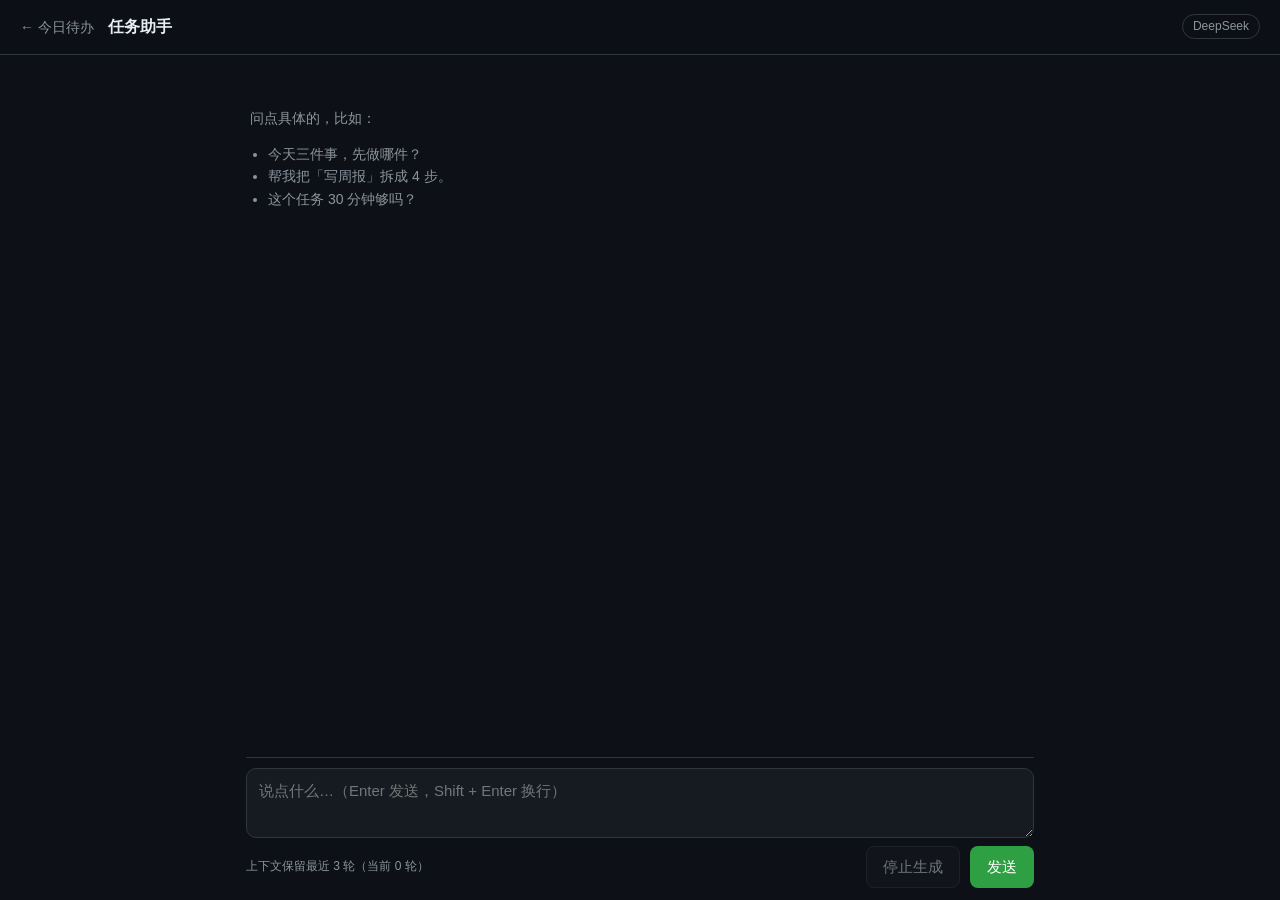
==== chat.html @ d9c42389 "feat: 任务助手对话页，流式输出与停止生成" ====
<!doctype html>
<html lang="zh-CN">
<head>
  <meta charset="utf-8">
  <meta name="viewport" content="width=device-width, initial-scale=1">
  <meta name="color-scheme" content="dark">
  <title>任务助手 · 今日待办</title>
  <link rel="icon" href="favicon.ico">
  <link rel="stylesheet" href="css/chat.css">
</head>
<body>
  <header class="chat-header">
    <a class="chat-back" href="index.html">← 今日待办</a>
    <h1>任务助手</h1>
    <span class="chat-model">DeepSeek</span>
  </header>

  <main class="chat-main">
    <div class="chat-log" id="chat-log" aria-live="polite">
      <div class="chat-empty" id="chat-empty">
        <p>问点具体的，比如：</p>
        <ul>
          <li>今天三件事，先做哪件？</li>
          <li>帮我把「写周报」拆成 4 步。</li>
          <li>这个任务 30 分钟够吗？</li>
        </ul>
      </div>
    </div>

    <div class="chat-error" id="chat-error" hidden role="alert">
      <span id="chat-error-text"></span>
      <button type="button" id="chat-error-close" aria-label="关闭提示">×</button>
    </div>

    <form class="chat-composer" id="chat-form">
      <textarea id="chat-input" rows="2" maxlength="1000"
        placeholder="说点什么…（Enter 发送，Shift + Enter 换行）"></textarea>
      <div class="chat-actions">
        <span class="chat-hint" id="chat-hint">上下文保留最近 3 轮</span>
        <button type="button" class="chat-btn" id="chat-stop" disabled>停止生成</button>
        <button type="submit" class="chat-btn chat-btn-primary" id="chat-send">发送</button>
      </div>
    </form>
  </main>

  <script src="js/config.js" defer></script>
  <script src="js/chat.js" defer></script>
</body>
</html>
---- css/chat.css ----
:root {
  --chat-bg: #0d1117;
  --chat-panel: #161b22;
  --chat-line: #30363d;
  --chat-text: #e6edf3;
  --chat-muted: #8b949e;
  --chat-accent: #3fb950;
  --chat-accent-strong: #2ea043;
  --chat-danger: #f85149;
  --chat-user: #1f6feb;
}

* {
  box-sizing: border-box;
}

body {
  margin: 0;
  min-height: 100vh;
  display: flex;
  flex-direction: column;
  background: var(--chat-bg);
  color: var(--chat-text);
  font: 15px/1.6 -apple-system, BlinkMacSystemFont, "Segoe UI", "PingFang SC",
    "Hiragino Sans GB", "Microsoft YaHei", sans-serif;
}

.chat-header {
  display: flex;
  align-items: center;
  gap: 14px;
  padding: 14px 20px;
  border-bottom: 1px solid var(--chat-line);
  background: rgba(13, 17, 23, 0.9);
  position: sticky;
  top: 0;
  z-index: 10;
  backdrop-filter: blur(8px);
}

.chat-header h1 {
  margin: 0;
  font-size: 16px;
  font-weight: 600;
}

.chat-back {
  color: var(--chat-muted);
  text-decoration: none;
  font-size: 14px;
}

.chat-back:hover {
  color: var(--chat-text);
}

.chat-model {
  margin-left: auto;
  font-size: 12px;
  color: var(--chat-muted);
  border: 1px solid var(--chat-line);
  border-radius: 999px;
  padding: 2px 10px;
}

.chat-main {
  flex: 1;
  width: min(820px, 100%);
  margin: 0 auto;
  padding: 20px 16px 12px;
  display: flex;
  flex-direction: column;
  gap: 12px;
}

.chat-log {
  flex: 1;
  display: flex;
  flex-direction: column;
  gap: 14px;
  padding-bottom: 8px;
}

.chat-empty {
  color: var(--chat-muted);
  padding: 18px 4px;
  font-size: 14px;
}

.chat-empty ul {
  margin: 8px 0 0;
  padding-left: 18px;
}

.chat-msg {
  display: flex;
  flex-direction: column;
  gap: 4px;
  max-width: 88%;
}

.chat-msg.user {
  align-self: flex-end;
  align-items: flex-end;
}

.chat-msg.assistant {
  align-self: flex-start;
  align-items: flex-start;
}

.chat-role {
  font-size: 12px;
  color: var(--chat-muted);
}

.chat-bubble {
  padding: 10px 14px;
  border-radius: 12px;
  white-space: pre-wrap;
  word-break: break-word;
  background: var(--chat-panel);
  border: 1px solid var(--chat-line);
}

.chat-msg.user .chat-bubble {
  background: var(--chat-user);
  border-color: transparent;
}

.chat-bubble.streaming::after {
  content: "▍";
  margin-left: 2px;
  animation: chat-blink 1s steps(2, start) infinite;
}

@keyframes chat-blink {
  to {
    visibility: hidden;
  }
}

.chat-msg.error .chat-bubble {
  border-color: var(--chat-danger);
  color: #ffb4ae;
  background: rgba(248, 81, 73, 0.08);
}

.chat-error {
  display: flex;
  gap: 10px;
  align-items: flex-start;
  padding: 10px 12px;
  border: 1px solid var(--chat-danger);
  border-radius: 10px;
  color: #ffb4ae;
  background: rgba(248, 81, 73, 0.08);
  font-size: 14px;
}

.chat-error[hidden] {
  display: none;
}

.chat-error button {
  margin-left: auto;
  background: none;
  border: 0;
  color: inherit;
  font-size: 18px;
  cursor: pointer;
  line-height: 1;
}

.chat-composer {
  display: flex;
  flex-direction: column;
  gap: 8px;
  padding-top: 10px;
  border-top: 1px solid var(--chat-line);
}

#chat-input {
  width: 100%;
  resize: vertical;
  min-height: 56px;
  max-height: 200px;
  padding: 10px 12px;
  border-radius: 10px;
  border: 1px solid var(--chat-line);
  background: var(--chat-panel);
  color: var(--chat-text);
  font: inherit;
}

#chat-input:focus {
  outline: none;
  border-color: var(--chat-accent);
}

.chat-actions {
  display: flex;
  align-items: center;
  gap: 10px;
}

.chat-hint {
  margin-right: auto;
  font-size: 12px;
  color: var(--chat-muted);
}

.chat-btn {
  padding: 8px 16px;
  border-radius: 8px;
  border: 1px solid var(--chat-line);
  background: var(--chat-panel);
  color: var(--chat-text);
  font: inherit;
  cursor: pointer;
}

.chat-btn:disabled {
  opacity: 0.45;
  cursor: not-allowed;
}

.chat-btn-primary {
  background: var(--chat-accent-strong);
  border-color: transparent;
  color: #fff;
}

.chat-btn-primary:hover:not(:disabled) {
  background: var(--chat-accent);
}

@media (max-width: 640px) {
  .chat-msg {
    max-width: 100%;
  }

  .chat-main {
    padding: 12px 12px 8px;
  }
}
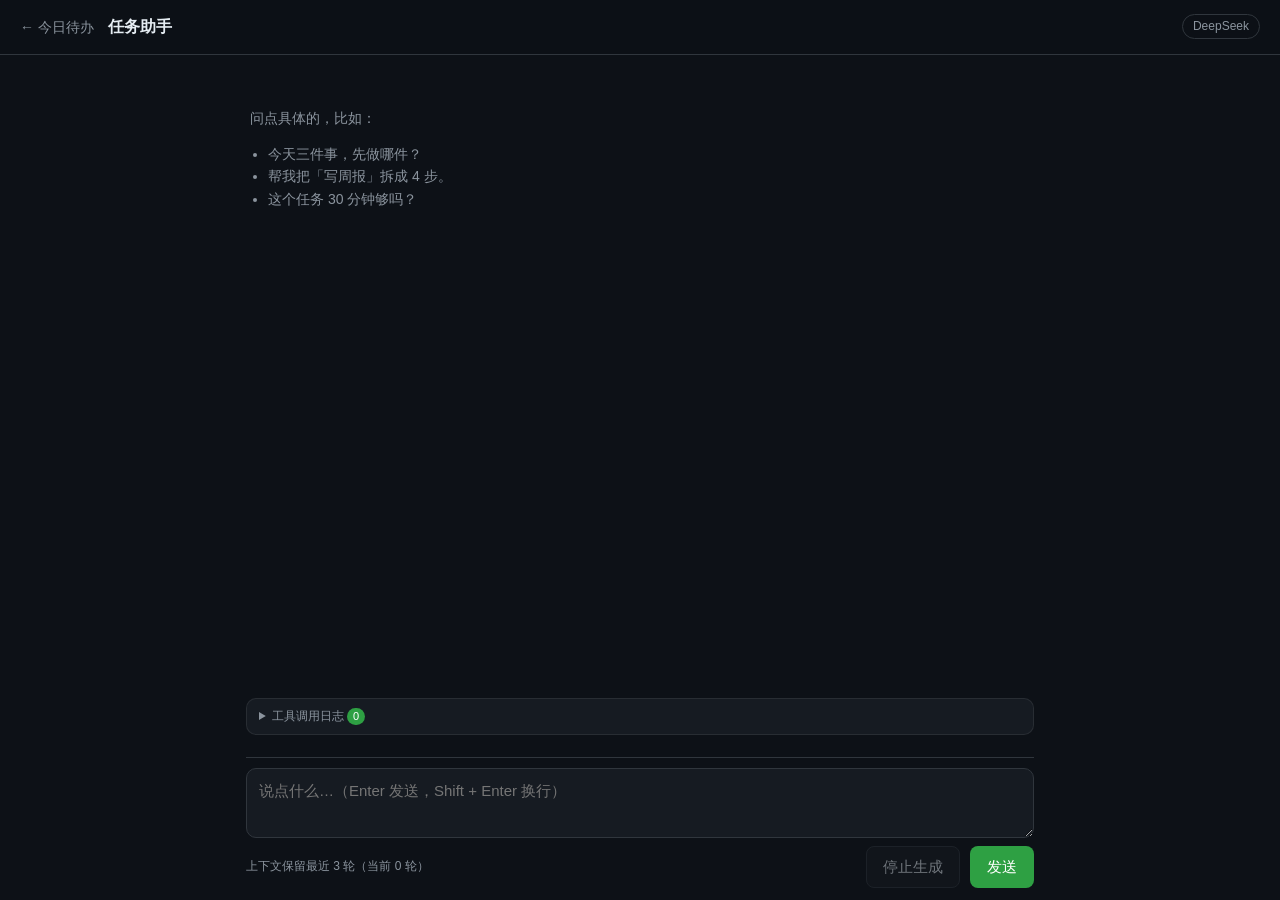
==== commit f5181cf8: "feat: 对话页显示工具调用日志，接入 add_item / query_items" ====
--- a/chat.html
+++ b/chat.html
@@ -27,6 +27,11 @@
       </div>
     </div>
 
+    <details class="chat-tools" id="chat-tools-panel">
+      <summary>工具调用日志 <span class="chat-tool-count" id="chat-tool-count">0</span></summary>
+      <div class="chat-tool-log" id="chat-tool-log">这次会话还没有调用工具。</div>
+    </details>
+
     <div class="chat-error" id="chat-error" hidden role="alert">
       <span id="chat-error-text"></span>
       <button type="button" id="chat-error-close" aria-label="关闭提示">×</button>
--- a/css/chat.css
+++ b/css/chat.css
@@ -244,3 +244,53 @@
     padding: 12px 12px 8px;
   }
 }
+
+.chat-tools {
+  margin: 0 0 10px;
+  border: 1px solid var(--chat-border, rgba(255, 255, 255, 0.08));
+  border-radius: 10px;
+  background: var(--chat-panel);
+  font-size: 12px;
+}
+
+.chat-tools summary {
+  padding: 8px 12px;
+  cursor: pointer;
+  color: var(--chat-muted, #9aa4b2);
+  user-select: none;
+}
+
+.chat-tool-count {
+  display: inline-block;
+  min-width: 18px;
+  padding: 0 5px;
+  border-radius: 9px;
+  background: var(--chat-accent-strong);
+  color: #fff;
+  text-align: center;
+  font-size: 11px;
+}
+
+.chat-tool-log {
+  max-height: 160px;
+  overflow: auto;
+  padding: 0 12px 10px;
+  font-family: ui-monospace, Consolas, monospace;
+  line-height: 1.5;
+  white-space: pre-wrap;
+  word-break: break-all;
+  color: var(--chat-muted, #9aa4b2);
+}
+
+.tool-line {
+  color: var(--chat-text);
+}
+
+.tool-result {
+  margin: 0 0 6px;
+  color: #7fd18b;
+}
+
+.tool-result.is-error {
+  color: #ff8f8f;
+}
